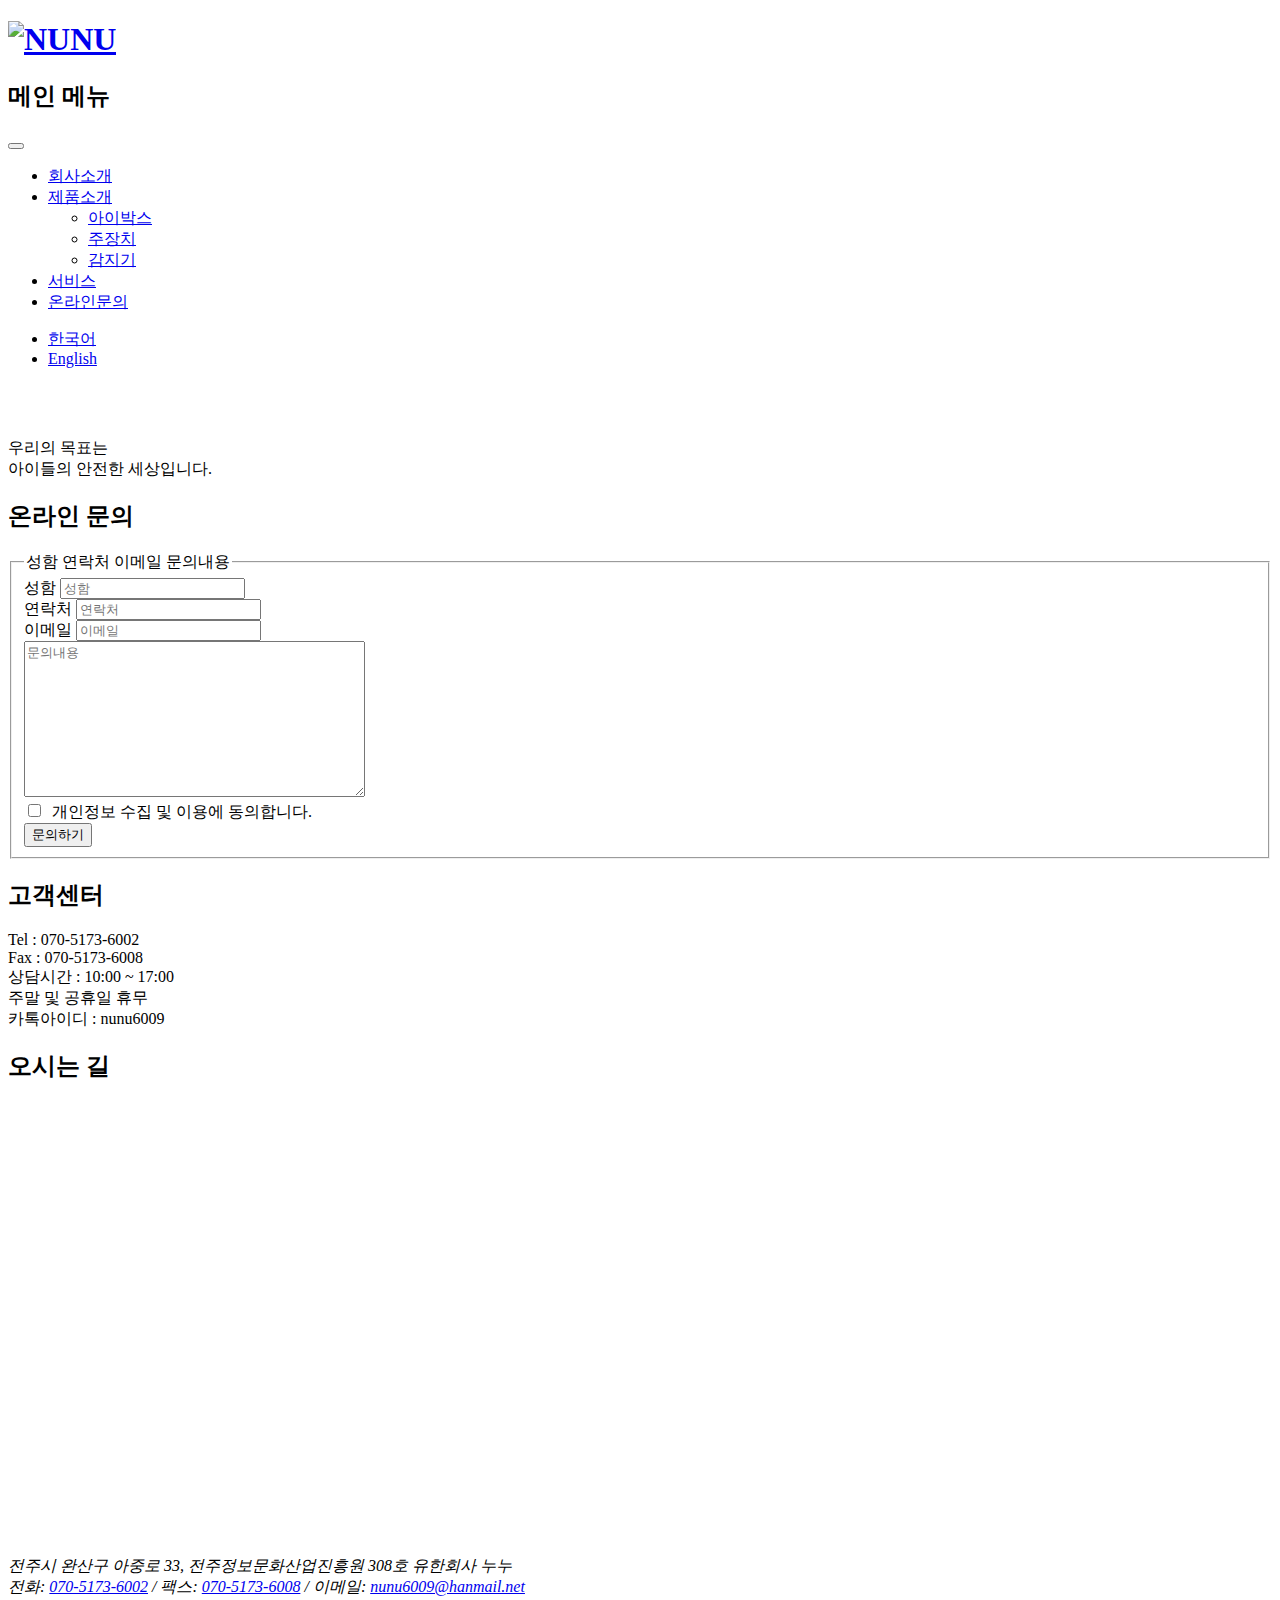
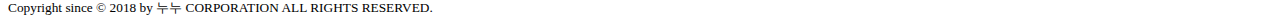
==== index.html @ 5478a644 "first commit" ====
<!DOCTYPE html>
<html lang="ko-KR">

<head>
  <meta charset="UTF-8" />
  <meta name="viewport" content="width=device-width, initial-scale=1.0" />
  <meta http-equiv="X-UA-Compatible" content="ie=edge" />
  <title>누누</title>
  <link rel="stylesheet" href="./css/style.css" />
  <script src="./js/jquery.min.js" defer></script>
  <script src="./js/webcafe.js" defer></script>
</head>

<body>
  <div class="logo_menu">
  <header class="header">
    <h1 class="logo">
      <a href="index.html"><img src="./images/nunu-logo.png" alt="NUNU" /></a>
    </h1>
  </header>
  <nav class="navigation">
    <h2 class="a11y-hidden">메인 메뉴</h2>
    <button class="btn-menubar" aria-label="메인메뉴 열기">
      <span class="menubar menubar-top"></span>
      <span class="menubar menubar-middle"></span>
      <span class="menubar menubar-bottom"></span>
    </button>
    <ul class="menu">
      <li class="menu-list">
        <a class="menu-item" href="./menu/menu1.html">회사소개</a>

      </li>
      <li class="menu-list">
        <a class="menu-item" href="#">제품소개</a>
        <ul class="sub-menu">
          <li><a href="#">아이박스</a></li>
          <li><a href="#">주장치</a></li>
          <li><a href="#">감지기</a></li>
        </ul>
      </li>
      <li class="menu-list">
        <a class="menu-item" href="#">서비스</a>
      </li>
      <li class="menu-list">
        <a class="menu-item" href="#">온라인문의</a>
      </li>
    </ul>
  </nav>
  <ul class="member">
    <li class="member_1"><a href="#">한국어</a></li>
    <li class="member_2"><a href="#">English</a></li>
  </ul>
  </div>
  <main class="main">
    <section class="visual visual_1">
      <img src="./images/visual_1.jpg" alt="">
    </section>
    <section class="slide slide_1">
      <a href="#">
      <img src="./images/main-1.jpg" alt="">
      </a>
    </section>
    <section class="slide slide_2">
      <a href="#">
      <img src="./images/main-2.jpg" alt="">
      </a>
    </section>
    <section class="visual visual_2">
      <div class="visual_2_text">
        <a>우리의 목표는</br>
          아이들의 안전한 세상입니다.
        </a>
      </div>
    </section>
    
      <section class="inquiry">
        <div class="inquiry-box">
        <h2 class="inquiry-heading"><a>온라인 문의</a></h2>
          <form action="https://formspree.io/dudghs1315@naver.com" method="POST" class="inquiry-form">
            <fieldset>
              <legend>성함 연락처 이메일 문의내용</legend>
              <div class="inquiry-user-name">
                <label for="user-name">성함</label>
                <input type="text" id="user-name" name="user-name" required="" placeholder="성함">
              </div>
              <div class="inquiry-phone-number">
                <label for="phone-number">연락처</label>
                <input type="text" id="phone-number" name="phone-number" required="" placeholder="연락처">
              </div>
              <div class="inquiry-email">
                <label for="amount">이메일</label>
                <input type="email" id="amount" name="email" required="" placeholder="이메일">
              </div>
              <div class="inquiry-content">
                <textarea name="content" id="" cols="40" rows="10" required="" placeholder="문의내용"></textarea>
              </div>
              <div class="agree">
              <input type="checkbox" class="btn-agree"></input>&nbsp;&nbsp;<a class="inquiry-agree-text">개인정보 수집 및 이용에 동의합니다.</a>
              </div>
              <div class="inquiry-button">
              <button type="submit" class="btn-inquiry">문의하기</button>
              </div>
            </fieldset>
          </form>        
        </div>
        <div class="customer customer2">
          <h2 class="customer-heading">고객센터</h2>
          <section class="tel">Tel : 070-5173-6002</section>
          <section class="fax">Fax : 070-5173-6008</section>
          <section class="contact-time">상담시간 : 10:00 ~ 17:00</section>
          <section class="holiday-guide">주말 및 공휴일 휴무</section>
          <section class="kakao-talk">카톡아이디 : nunu6009</section>
        </div>
      </section>

    <section class="map">
      <h2 class="map-text">오시는 길</h2>
      <iframe
        src="https://www.google.com/maps/embed?pb=!1m14!1m8!1m3!1d12940.132072534412!2d127.1536944!3d35.8236656!3m2!1i1024!2i768!4f13.1!3m3!1m2!1s0x0%3A0x83c13d4a02748769!2z7KCE7KO87KCV67O066y47ZmU7IKw7JeF7KeE7Z2l7JuQ!5e0!3m2!1sko!2skr!4v1571041202724!5m2!1sko!2skr"
        width="100%" height="450" frameborder="0" style="border:0;" allowfullscreen=""></iframe>
    </section>
  </main>
  <footer class="footer">
    <address class="address">
      <span>전주시 완산구 아중로 33, 전주정보문화산업진흥원 308호 유한회사 누누</span><br>
      <span>전화: <a href="tel:07051736002">070-5173-6002</a></span>&nbsp;/
      <span>팩스: <a href="fax:07051736008">070-5173-6008</a></span>&nbsp;/
      <span>이메일:
        <a href="mailto:nunu6009@hanmail.net?subject=문의사항">nunu6009@hanmail.net</a></span>
    </address>
    <small class="copyright">
      Copyright since &copy; 2018 by 누누 CORPORATION ALL RIGHTS RESERVED.
    </small>
  </footer>
</body>

</html>
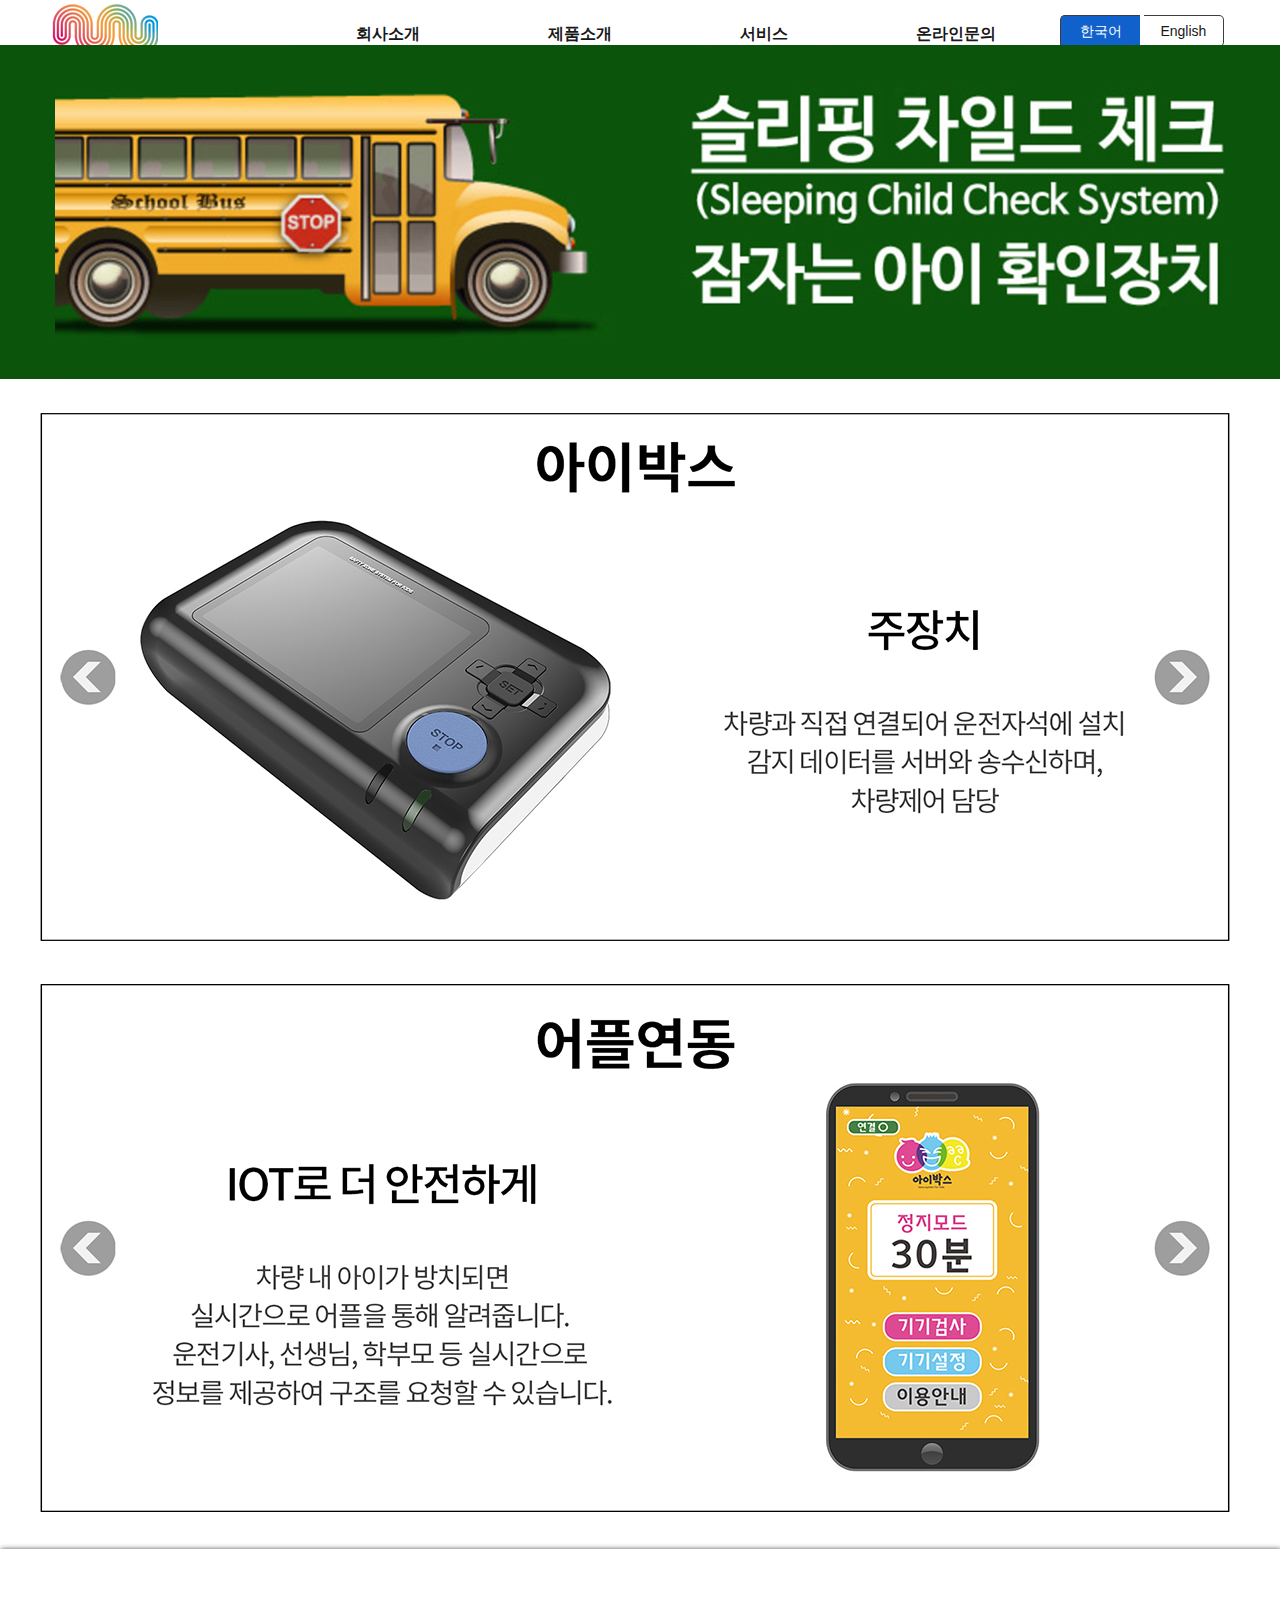
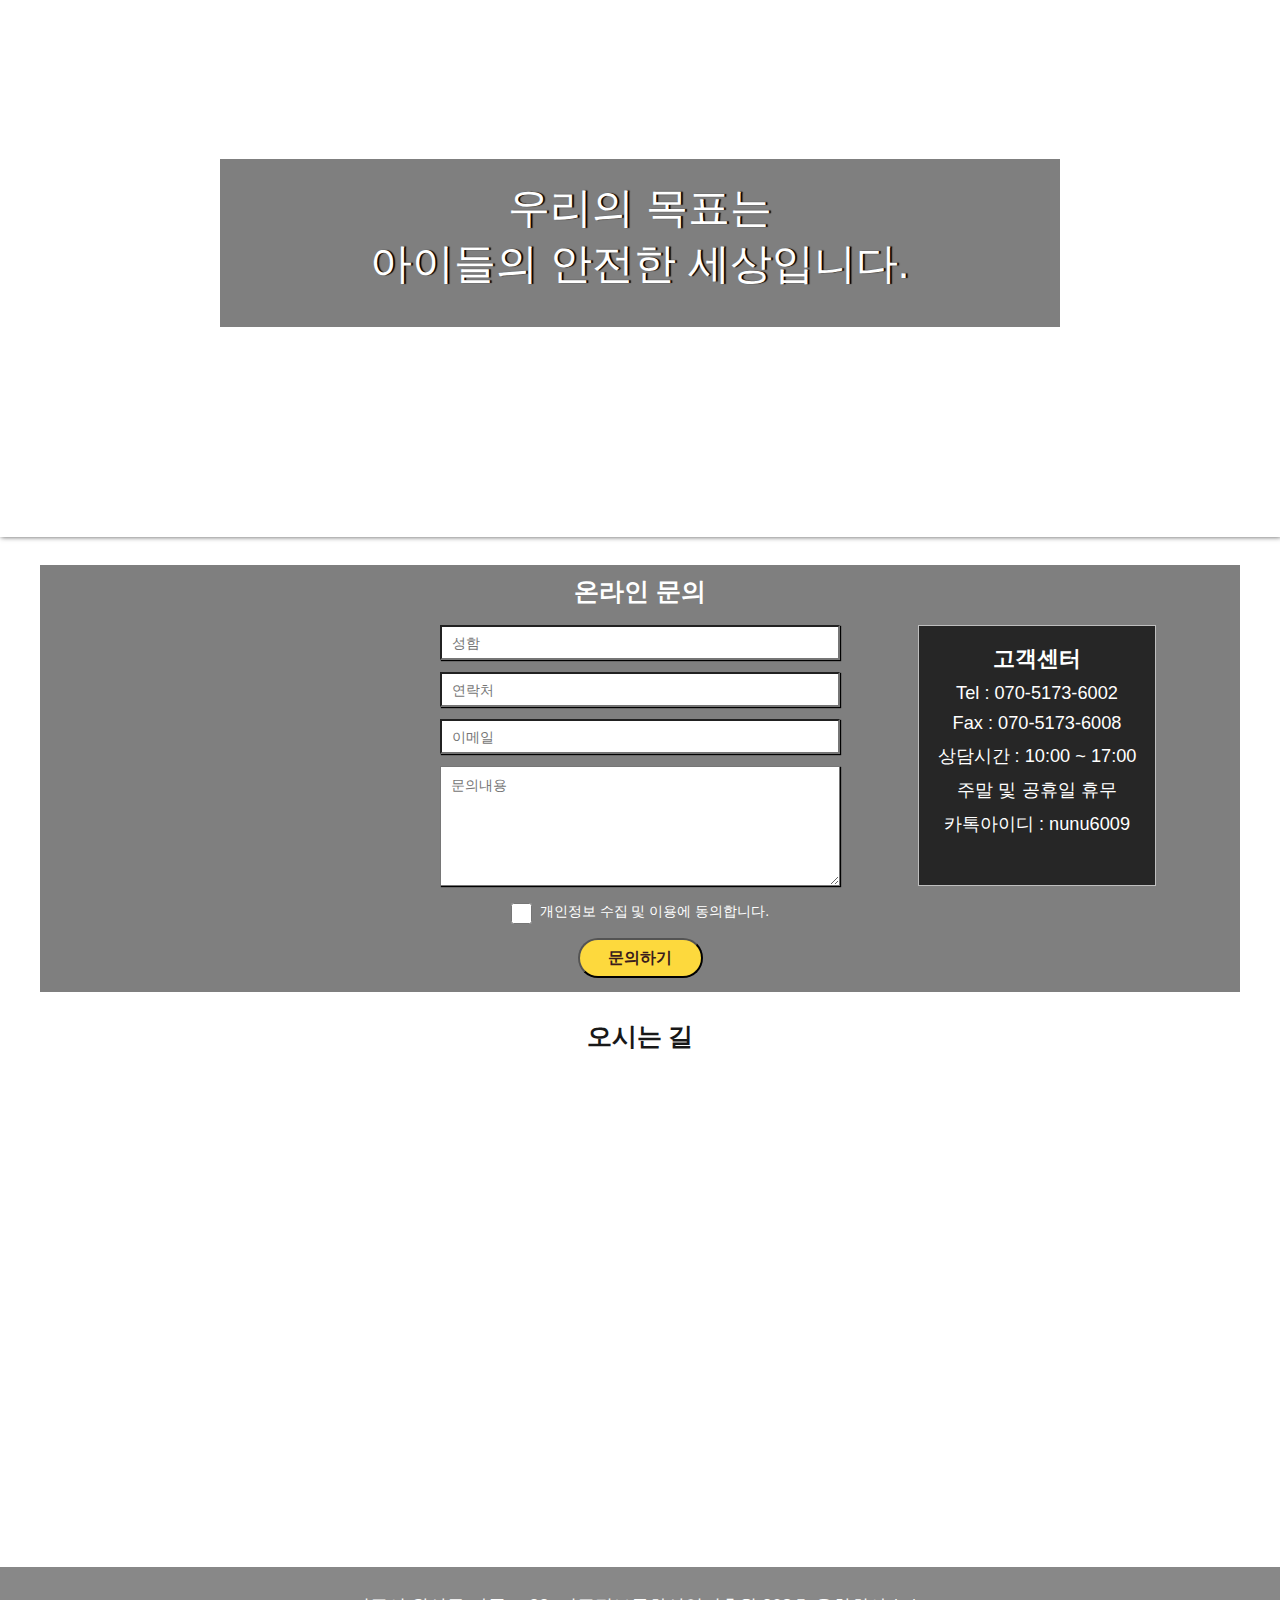
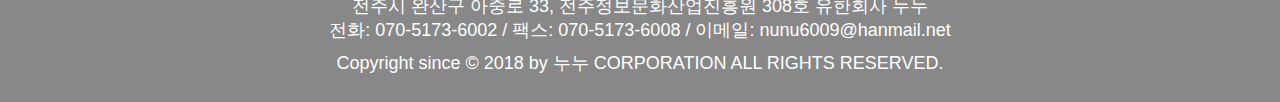
==== commit d14654bf: "메뉴 페이지 수정 및  영문페이지 초기 세팅" ====
--- a/index.html
+++ b/index.html
@@ -13,43 +13,43 @@
 
 <body>
   <div class="logo_menu">
-  <header class="header">
-    <h1 class="logo">
-      <a href="index.html"><img src="./images/nunu-logo.png" alt="NUNU" /></a>
-    </h1>
-  </header>
-  <nav class="navigation">
-    <h2 class="a11y-hidden">메인 메뉴</h2>
-    <button class="btn-menubar" aria-label="메인메뉴 열기">
-      <span class="menubar menubar-top"></span>
-      <span class="menubar menubar-middle"></span>
-      <span class="menubar menubar-bottom"></span>
-    </button>
-    <ul class="menu">
-      <li class="menu-list">
-        <a class="menu-item" href="./menu/menu1.html">회사소개</a>
+    <header class="header">
+      <h1 class="logo">
+        <a href="index.html"><img src="./images/nunu-logo.png" alt="NUNU" /></a>
+      </h1>
+    </header>
+    <nav class="navigation">
+      <h2 class="a11y-hidden">메인 메뉴</h2>
+      <button class="btn-menubar" aria-label="메인메뉴 열기">
+        <span class="menubar menubar-top"></span>
+        <span class="menubar menubar-middle"></span>
+        <span class="menubar menubar-bottom"></span>
+      </button>
+      <ul class="menu">
+        <li class="menu-list">
+          <a class="menu-item" href="./menu/menu1.html">회사소개</a>
 
-      </li>
-      <li class="menu-list">
-        <a class="menu-item" href="#">제품소개</a>
-        <ul class="sub-menu">
-          <li><a href="#">아이박스</a></li>
-          <li><a href="#">주장치</a></li>
-          <li><a href="#">감지기</a></li>
-        </ul>
-      </li>
-      <li class="menu-list">
-        <a class="menu-item" href="#">서비스</a>
-      </li>
-      <li class="menu-list">
-        <a class="menu-item" href="#">온라인문의</a>
-      </li>
+        </li>
+        <li class="menu-list">
+          <a class="menu-item" href="./menu/menu2-1.html">제품소개</a>
+          <ul class="sub-menu">
+            <li><a href="./menu/menu2-2.html">아이박스</a></li>
+            <li><a href="./menu/menu2-3.html">주장치</a></li>
+            <li><a href="./menu/menu2-3.html">감지기</a></li>
+          </ul>
+        </li>
+        <li class="menu-list">
+          <a class="menu-item" href="./menu/menu3.html">서비스</a>
+        </li>
+        <li class="menu-list">
+          <a class="menu-item" href="./menu/menu4.html">온라인문의</a>
+        </li>
+      </ul>
+    </nav>
+    <ul class="member">
+      <li class="member_1"><a href="index.html">한국어</a></li>
+      <li class="member_2"><a href="index-english.html">English</a></li>
     </ul>
-  </nav>
-  <ul class="member">
-    <li class="member_1"><a href="#">한국어</a></li>
-    <li class="member_2"><a href="#">English</a></li>
-  </ul>
   </div>
   <main class="main">
     <section class="visual visual_1">
@@ -57,12 +57,12 @@
     </section>
     <section class="slide slide_1">
       <a href="#">
-      <img src="./images/main-1.jpg" alt="">
+        <img src="./images/main-1.jpg" alt="">
       </a>
     </section>
     <section class="slide slide_2">
       <a href="#">
-      <img src="./images/main-2.jpg" alt="">
+        <img src="./images/main-2.jpg" alt="">
       </a>
     </section>
     <section class="visual visual_2">
@@ -72,46 +72,47 @@
         </a>
       </div>
     </section>
-    
-      <section class="inquiry">
-        <div class="inquiry-box">
+
+    <section class="inquiry">
+      <div class="inquiry-box">
         <h2 class="inquiry-heading"><a>온라인 문의</a></h2>
-          <form action="https://formspree.io/dudghs1315@naver.com" method="POST" class="inquiry-form">
-            <fieldset>
-              <legend>성함 연락처 이메일 문의내용</legend>
-              <div class="inquiry-user-name">
-                <label for="user-name">성함</label>
-                <input type="text" id="user-name" name="user-name" required="" placeholder="성함">
-              </div>
-              <div class="inquiry-phone-number">
-                <label for="phone-number">연락처</label>
-                <input type="text" id="phone-number" name="phone-number" required="" placeholder="연락처">
-              </div>
-              <div class="inquiry-email">
-                <label for="amount">이메일</label>
-                <input type="email" id="amount" name="email" required="" placeholder="이메일">
-              </div>
-              <div class="inquiry-content">
-                <textarea name="content" id="" cols="40" rows="10" required="" placeholder="문의내용"></textarea>
-              </div>
-              <div class="agree">
-              <input type="checkbox" class="btn-agree"></input>&nbsp;&nbsp;<a class="inquiry-agree-text">개인정보 수집 및 이용에 동의합니다.</a>
-              </div>
-              <div class="inquiry-button">
+        <form action="https://formspree.io/dudghs1315@naver.com" method="POST" class="inquiry-form">
+          <fieldset>
+            <legend>성함 연락처 이메일 문의내용</legend>
+            <div class="inquiry-user-name">
+              <label for="user-name">성함</label>
+              <input type="text" id="user-name" name="user-name" required="" placeholder="성함">
+            </div>
+            <div class="inquiry-phone-number">
+              <label for="phone-number">연락처</label>
+              <input type="text" id="phone-number" name="phone-number" required="" placeholder="연락처">
+            </div>
+            <div class="inquiry-email">
+              <label for="amount">이메일</label>
+              <input type="email" id="amount" name="email" required="" placeholder="이메일">
+            </div>
+            <div class="inquiry-content">
+              <textarea name="content" id="" cols="40" rows="10" required="" placeholder="문의내용"></textarea>
+            </div>
+            <div class="agree">
+              <input type="checkbox" class="btn-agree"></input>&nbsp;&nbsp;<a class="inquiry-agree-text">개인정보 수집 및 이용에
+                동의합니다.</a>
+            </div>
+            <div class="inquiry-button">
               <button type="submit" class="btn-inquiry">문의하기</button>
-              </div>
-            </fieldset>
-          </form>        
-        </div>
-        <div class="customer customer2">
-          <h2 class="customer-heading">고객센터</h2>
-          <section class="tel">Tel : 070-5173-6002</section>
-          <section class="fax">Fax : 070-5173-6008</section>
-          <section class="contact-time">상담시간 : 10:00 ~ 17:00</section>
-          <section class="holiday-guide">주말 및 공휴일 휴무</section>
-          <section class="kakao-talk">카톡아이디 : nunu6009</section>
-        </div>
-      </section>
+            </div>
+          </fieldset>
+        </form>
+      </div>
+      <div class="customer customer2">
+        <h2 class="customer-heading">고객센터</h2>
+        <section class="tel">Tel : 070-5173-6002</section>
+        <section class="fax">Fax : 070-5173-6008</section>
+        <section class="contact-time">상담시간 : 10:00 ~ 17:00</section>
+        <section class="holiday-guide">주말 및 공휴일 휴무</section>
+        <section class="kakao-talk">카톡아이디 : nunu6009</section>
+      </div>
+    </section>
 
     <section class="map">
       <h2 class="map-text">오시는 길</h2>
--- a/css/style.css
+++ b/css/style.css
@@ -0,0 +1,870 @@
+@charset "utf-8";
+@import url('https://spoqa.github.io/spoqa-han-sans/css/SpoqaHanSans-kr.css');
+/* @import url('./fonts.css'); */
+@import url('./normalize.css');
+@import url('./reset.css');
+/* 숨김 콘텐츠 */
+legend, .a11y-hidden{
+  background: pink;
+  position: absolute;
+  width: 1px;
+  height: 1px;
+  margin: -1px;
+  overflow: hidden;
+  clip: rect(0,0,0,0);
+}
+
+/* 링크 스타일 */
+a{
+  color: inherit;
+  text-decoration: none;
+}
+/* 기본 스타일 */
+html{
+  font-size: 10px;
+}
+body{
+  font-family: 'Spoqa Han Sans', sans-serif;
+  font-weight: 400;
+  font-size: 1.4rem;
+  background: #fff;
+  color: #181818;
+}
+h1,h2,h3,h4,h5,h6{
+  font-weight: bold;
+}
+
+/* 공통 스타일 */
+*, *::before, *::after{
+  box-sizing: border-box;
+}
+
+/* 공통 푸터 */
+.footer {
+  background-color: #888;
+  color: #fff;
+  text-align: center;
+  font-size: 1.8rem;
+  padding: 1.5em 0;
+  margin-top: 2em;
+}
+/* 주소 및 저작권 공통 */
+.address {
+  font-style: normal;
+  margin-bottom: 0.5em;
+}
+.copyright {
+  font-size: 1em;
+}
+.img-center{
+  display: block;
+  text-align: center;
+}
+
+
+/* ★★★모바일 스타일★★★ */
+@media screen and (min-width: 320px) and (max-width: 1199px){
+  .header{
+    /* background: #38302e; */
+    color: #fff;
+    display: flex;
+    flex-direction: row;
+    flex-wrap: wrap;
+    padding-top: 1em;
+    padding-bottom: 1em;
+    margin-top: 1.2em;
+  }
+  .logo, .member, .search-form{
+    width: 100%;
+    padding-left: 20px;
+    padding-right: 20px;
+  }
+  /* 모바일 로고 */
+  .logo{
+    padding-top: 1.5em;
+    /* padding-bottom: 1.5em; */
+  }
+  .logo img{
+    max-width: 10rem;
+  }
+  /* 모바일 멤버링크 */
+  .member{
+    background: #1061cc;
+    order: -1;
+    display: flex;
+    justify-content: flex-end;
+    position: absolute;
+    top: 0;
+    padding-top: 2px;
+    padding-bottom: 2px;
+    
+  }
+  .member a{
+    color: #fff;
+    display: block;
+    padding: 0.5em 0 0.5em 1em;
+    /* margin-left: 1em; */
+  }
+  /* 모바일 검색 폼 */
+  input[type="search"]{
+    width: calc(100% - 35px);
+  }
+  .btn-search{
+    position: relative;
+    background: transparent;
+    width: 30px;
+    height: 30px;
+    border: 0;
+    padding: 0;
+  }
+  .btn-search::after{
+    content: "";
+    position: absolute;
+    top: 0;
+    left: 0;
+    width: 100%;
+    height: 100%;
+    background: transparent url('./images/btn_search.png') no-repeat;
+    background-size: 100%;
+  }
+  /* 모바일 메인메뉴 */
+  .btn-menubar{
+    position: absolute;
+    top: 62px;
+    right: 20px;
+    background: transparent;
+    width: 30px;
+    height: 30px;
+    border: 0;
+    padding: 0;
+    overflow: hidden;
+  }
+  .menubar{
+    background: #000;
+    width: 100%;
+    height: 25%;
+    position: absolute;
+    left: 0;
+    border-radius: 2px;
+    transition: all 0.2s;
+  }
+  .menubar-top{
+    top: 0;
+  }
+  .menubar-middle{
+    top: 50%;
+    transform: translateY(-50%);
+  }
+  .menubar-bottom{
+    top: 100%;
+    transform: translateY(-100%);
+  }
+  .is-act .menubar-top{
+    top: 50%;
+    transform: translateY(-50%) rotate(45deg);
+  }
+  .is-act .menubar-middle{
+    transform: translate(-100%, -50%);
+  }
+  .is-act .menubar-bottom{
+    top: 50%;
+    transform: translateY(-50%) rotate(-45deg);
+  }
+  .menu{
+    width: 70%;
+    height: 100vh;
+    padding: 3em;
+    position: fixed;
+    top: 0;
+    left: 0;
+    background: rgba(0,0,0,0.85);
+    color: #fff;
+    transform: translateX(-100%);
+    transition: all 0.2s;
+  }
+  .is-act .menu{
+    transform: translateX(0);
+  }
+  .menu-list{
+    margin-bottom: 1em;
+  }
+  .menu-item{
+    cursor: pointer;
+  }
+  .sub-menu{
+    display: none;
+    list-style: disc;
+    padding-left: 40px;
+  }
+  .menu-act .sub-menu{
+    display: block;
+  }
+  .sub-menu li{
+    margin: 0.5em 0;
+  }
+  /* 모바일 메인 콘텐츠 레이아웃 */
+  .slide_1, .slide_2, .inquiry, .map{
+    padding: 0 20px;
+  }
+
+  /* 모바일 비주얼 */
+  .visual{
+    background-color: #0b540b;
+    width: 100%;
+  }
+  .visual > img{
+    display: flex;
+    justify-content: center;
+    margin: 0 auto;
+    padding: 0 1em;
+    max-width: 100%;
+  }
+  
+  .visual_2{
+    /* margin: 0; */
+    /* margin-top: 2em; */
+    /* height: 30em; */
+    /* text-align: center; */
+    
+    /* background-color: transparent; */
+  }
+  .visual_2_text{
+    margin: 2em auto;
+    font-size: 1.2em;
+    background-color: rgba(0, 0, 0,0.75);
+    width: 13em;
+    height: 4em;
+    padding: 0.5em 0;
+    text-align: center;
+    float: center;
+    vertical-align: middle;
+    /* display: inline-block; */
+  }
+  .visual_2_text > a{
+    color: #fff;
+    text-shadow: 2px 0px 1px #000;
+  }
+  .visual_2{
+    background-image: url('../images/visual_2.jpg');
+    background-repeat: no-repeat;
+    background-size: 100%;
+    /* width: 100%; */
+    /* max-width: 100%; */
+    /* min-height: 100%; */
+    background-position: center;
+    opacity: 0.8;
+    
+    /* position: absolute; */
+  }
+  /* .visual_2::before{
+    content: "";
+  } */
+
+    /* 모바일 슬라이드  */
+  .slide{
+    width: 100%;
+  }
+   .slide > a > img{
+    display: flex;
+    justify-content: center;
+    margin: 1.5em auto;
+    max-width: 100%;
+  }
+  
+  /* 모바일 문의하기 */
+  .inquiry{
+    background-image: url('../images/inquiry.jpg');
+    background-repeat: no-repeat;
+    background-size: cover;
+    padding: 0;
+  }
+  .inquiry-box{    
+    background-color: rgba(0,0,0,0.7);
+    display: flex;
+    justify-content: center;
+    position: relative;
+  }
+  .inquiry-heading{
+    color: #fff;
+    font-size: 1.2em;
+    margin: 0.5em 0;
+    position: absolute;
+
+  }
+  .inquiry-user-name label, .inquiry-phone-number label, .inquiry-email label, .inquiry-content label{
+  position: absolute;
+  overflow:hidden;
+  clip:rect(0,0,0,0);
+  margin: -1px; 
+  }
+  .inquiry-user-name input, .inquiry-phone-number input, .inquiry-email input, .inquiry-content textarea{
+  width: 18em;
+  margin-top: 0.7em;
+  padding: 0.5em;
+  box-shadow: 1px 1px 1px;
+}
+
+.inquiry-user-name input{
+  margin-top: 3em;
+}
+
+.inquiry-content textarea{
+  height: 10em;
+}
+
+.inquiry-form fieldset{
+  border: 0;
+}
+
+.btn-inquiry{
+  width: 125px;
+  height: 40px;
+  border-radius: 40px;
+  cursor: pointer;
+  font-size: 1.6rem;
+  background-color:#fdd93d;
+  color:#3a1c1c;
+  font-weight: 600;
+}
+.agree, .inquiry-button{
+  display: flex;
+  justify-content: center;
+  margin: 1em 0;
+}
+.btn-agree{
+  width: 1.5em;
+  height: 1.5em;
+}
+.inquiry-agree-text{
+  color: #fff;
+}
+
+.btn-inquiry:hover {
+    background-color: #ecc516;
+}
+
+/* 모바일 고객센터 */
+.customer{
+  /* width: 15em; */
+  /* position: absolute; */
+  /* top: 2300px;   */
+  /* right: 150px; */
+  color: #fff;
+  background-color: rgba(0,0,0,0.7);
+  text-align: center;
+  padding: 0.5em 0 1em 0;
+  /* padding: 1em 0.5em; */
+}
+
+.customer-heading{
+  font-size: 1.2em;
+}
+.tel, .fax, .contact-time, .holiday-guide, .kakao-talk{
+  margin: 0.5em 0;
+  font-size: 1em;
+}
+
+/* 모바일 오시는 길 */
+.map-text{
+  font-size: 1.2em;
+  text-align: center;
+  margin: 1em 0;
+}
+
+/* 모바일 푸터 */
+.footer{
+  text-align: left;
+  padding: 1em;
+}
+.address span{
+  display: inline-block;
+}
+}
+
+/* ★★★데스크탑 스타일★★★ */
+@media screen and (min-width: 1200px){
+  
+  /* 데스크탑 레이아웃 */
+  .logo_menu, .slogan{
+    width: 1200px;
+    margin: 0 auto;
+  }
+  .slide_1, .slide_2, .inquiry, .map{
+    width: 1200px;
+    margin: 0 auto;
+  }
+
+  .logo_menu{
+    display: flex;
+    height: 5vh;
+  }
+  /* 데스크탑 헤더 */
+  .header {
+    /* position: relative; */
+    padding-bottom: 1em;
+    width: 15%;
+    margin: 0;
+    
+  }
+  /* 데스크탑 로고 */
+  .logo{
+    /* position: absolute; */
+    top: 50%;
+    left: 15px;
+    /* margin-top: -29px; */
+  }
+  .logo img{
+    vertical-align: top;
+  }
+  /* 데스크탑 멤버링크 */
+  .member{
+    /* background-color: pink; */
+    text-align: center;
+    margin: 10px 0;
+    padding: 5px 0;
+    /* right: 0; */
+  }
+    .member_1{
+    color: #fff;
+    width: 80px;
+    background-color: #1061cc;
+    border-radius: 5px 0 0 5px;
+    border-left: 1px solid #3e3e3e;
+    border-top: 1px solid #3e3e3e;
+    border-bottom: 1px solid #3e3e3e;
+  }
+  .member_2{
+    width: 80px;    
+    border-radius: 0 5px 5px 0;
+    border-right: 1px solid #3e3e3e;
+    border-top: 1px solid #3e3e3e;
+    border-bottom: 1px solid #3e3e3e;
+  }
+  .member_1:hover, .member_2:hover{
+    font-weight: bold;
+    
+  }
+
+  .member li, .member a{
+    display: inline-block;
+  }
+  .member li{
+    font-size: 1.4rem;
+  }
+  /* .member li:nth-child(n+2)::before{
+    content: '|';
+   } */
+  .member a{
+    padding: 0.5em 1em;
+  }
+
+  /* 데스크탑 검색 폼 */
+  .search-form{
+    text-align: right;
+  }
+  input[type="search"]{
+    width: 400px;
+  }
+  .btn-search{
+    padding: 5px 10px;
+    border: 1px solid #666;
+    background: #988574;
+    border-radius: 5px;
+    color: #fff;
+    height: 30px;
+  }
+  /* .btn-search::before{
+    content: '검색';
+  } */
+  /* 데스크탑 메인메뉴 */
+  .btn-menubar{
+    display: none;
+  }
+  
+  /* .navigation{
+    width: 75%;
+  }
+  .navigation li ul{
+    display: none;
+    width: 0;
+  }
+  .navigation li:hover ul{
+    display: block;
+  }
+  .navigation li a:hover, .navigation ul li:hover a{
+    color:#fec64d;
+    text-decoration:none;
+  }
+  
+
+
+  .menu{
+    display: flex;
+    justify-content: flex-end;
+  }
+  .menu::after{
+    content: "";
+    display: block;
+    clear: both;
+  }
+  .menu li{
+    margin: 1em 4em 1em 4em;
+  }
+  .menu-list{
+  }
+  .menu-list:first-child{
+  } */
+    .menu-list:last-child{
+    /* margin-right: 0; */
+  }
+
+
+  .menu-item{
+    /* font-size: 1.6rem;
+    font-weight: 700; */
+  }
+
+
+/* 복붙 */
+.menu{
+  display: flex;
+  justify-content: flex-end;
+}
+
+.navigation{
+border:none;
+border:0px;
+margin:0px;
+padding:0px;
+font-size:1.6rem;
+font-weight:bold;
+width: 70%;
+}
+
+.navigation ul{
+/* background: rgb(109,109,109); */
+height:50px;
+list-style:none;
+margin:0;
+padding:0;
+}
+
+.navigation li{
+float:left;
+padding:0 4em;
+/* margin: 0 4em; */
+}
+
+.navigation li a{
+/* background: rgb(109,109,109); */
+/* color:#777; */
+display:block;
+font-weight:bold;
+/* line-height:50px; */
+padding:1.5em 0;
+/* padding:0px 3em; */
+text-align:center;
+text-decoration:none;
+}
+
+.navigation li a:hover, .navigation ul li:hover a{
+/* background: #fec64d; */
+/* color:#fec64d; */
+text-decoration:none;
+}
+
+.navigation ul li:hover a{
+  color: #fec64d;
+}
+
+.navigation li ul{
+background: rgba(0,0,0,0.4);
+display:none; /* 평상시에는 드랍메뉴가 안보이게 하기 */
+height:auto;
+padding:0px;
+margin:0px;
+border:0px;
+position:absolute;
+/* width:200px; */
+z-index:200;
+top:4em;
+/*left:0;*/
+list-style: none;
+}
+
+.navigation li:hover ul{
+display:block; /* 마우스 커서 올리면 드랍메뉴 보이게 하기 */
+}
+
+.navigation li li {
+background: rgba(0,0,0,0.4);
+color: #fff;
+display:block;
+float:none;
+margin:0;
+padding:0;
+width:10em;
+}
+
+.navigation li:hover li a{
+background:none;
+}
+
+.navigation li ul a{
+display:block;
+height:3em;
+font-size:1.4rem;
+font-style:normal;
+margin:0px;
+padding:0.5em 1em;
+text-align:left;
+}
+
+.navigation li ul a:hover, .navigation li ul li:hover a{
+/* background: rgb(71,71,71); */
+border:0px;
+color:#fec64d;
+text-decoration:none;
+}
+
+/* .menu-list:last-child{
+    padding-right: 0;
+} */
+
+/* 복붙 */
+
+
+
+  /* 데스크탑 메인 콘텐츠 레이아웃 */
+  .main{
+    display: flex;
+    flex-flow: column wrap;
+  }
+
+  .main > *{
+    margin-top: 2em;
+  }
+
+  /* 데스크탑 비주얼 */
+  .visual{
+    background-color: #0b540b;
+    width: 100%;
+  }
+  .visual > img{
+    display: flex;
+    justify-content: center;
+    margin: 0 auto;
+    max-width: 100%;
+  }
+  .visual_1{
+    margin: 0;
+  }
+  .visual_2{
+    margin: 0;
+    margin-top: 2em;
+    height: 42em;
+    text-align: center;
+    position: relative;
+    background-color: transparent;
+    box-shadow: 1px 0 5px #555;
+  }
+  .visual_2_text{
+    margin: 5em;
+    font-size: 3em;
+    background-color: rgba(0, 0, 0,0.5);
+    width: 20em;
+    height: 4em;
+    padding: 0.5em 0;
+    text-align: center;
+    display: inline-block;
+  }
+  .visual_2_text > a{
+    color: #fff;
+    text-shadow: 2px 0px 1px #000;
+  }
+  .visual_2::before{
+    content: "";
+    background: url('../images/visual_2.jpg') no-repeat;
+    display: block;
+    position: absolute;
+    width: 100%;
+    height: 100%;
+    top: 0;
+    left: 0;
+    background-attachment: fixed;
+    /* background-size: contain; */
+    background-size: cover;
+    opacity: 0.7;
+    z-index: -1;
+  }
+
+  /* 데스크탑 슬라이드  */
+  .slide{
+    width: 1200px;
+    height: auto;
+  }
+  .slide > img{
+    display: flex;
+    justify-content: center;
+    margin: 0 auto;
+    max-width: 100%;
+  }
+
+  /* 데스크탑 문의하기 */
+  .inquiry{
+    background-image: url('../images/inquiry.jpg');
+    background-repeat: no-repeat;
+    background-size: 100%;
+    position: relative;
+  }
+  .inquiry-box{    
+    background-color: rgba(0,0,0,0.5);
+    display: flex;
+    justify-content: center;
+    position: relative;
+  }
+  .inquiry-heading{
+    color: #fff;
+    font-size: 1.8em;
+    /* padding: 20px 0 15px 0; */
+    margin: 10px auto;
+    left: 50%;
+    transform: translateX(-50%);
+    position: absolute;
+    
+
+  }
+  .inquiry-user-name label, .inquiry-phone-number label, .inquiry-email label, .inquiry-content label{
+  position: absolute;
+  overflow:hidden;
+  clip:rect(0,0,0,0);
+  margin: -1px; 
+  }
+  .inquiry-user-name input, .inquiry-phone-number input, .inquiry-email input, .inquiry-content textarea{
+  width: 400px;
+  height: 35px;
+  margin-top: 12px;
+  padding: 10px;
+  box-shadow: 1px 1px 1px;
+}
+
+.inquiry-user-name input{
+  margin-top: 60px;
+}
+
+.inquiry-content textarea{
+  height: 120px;
+}
+
+.inquiry-form fieldset{
+  border: 0;
+}
+
+.btn-inquiry{
+  width: 125px;
+  height: 40px;
+  border-radius: 40px;
+  cursor: pointer;
+  font-size: 1.6rem;
+  background-color:#fdd93d;
+  color:#3a1c1c;
+  font-weight: 600;
+}
+.agree, .inquiry-button{
+  display: flex;
+  justify-content: center;
+  margin: 1em 0;
+}
+.btn-agree{
+  width: 1.5em;
+  height: 1.5em;
+}
+.inquiry-agree-text{
+  color: #fff;
+}
+
+.btn-inquiry:hover {
+    background-color: #ecc516;
+}
+
+/* 데스크탑 고객센터 */
+.customer{
+  width: 17em;
+  height: 261px;
+  position: absolute;
+  top: 60px;
+  right: 6em;
+  color: #fff;
+  background-color: rgba(0,0,0,0.7);
+  text-align: center;
+  padding: 1.2em 0.5em 1em 0.5em;
+  border: 1px solid rgba(255,255,255,0.7);
+}
+.customer-heading{
+  font-size: 1.6em;
+}
+.tel, .fax, .contact-time, .holiday-guide, .kakao-talk{
+  margin: 0.5em 0;
+  font-size: 1.3em;
+}
+
+/* 데스크탑 오시는 길 */
+.map-text{
+  font-size: 1.8em;
+  text-align: center;
+  margin-bottom: 1em;
+}
+
+/* ★★★모바일 컨텐츠★★★ */
+
+/* ★★★데스크탑 컨텐츠★★★ */
+.contents{
+  width: 1200px;
+  margin: 0 auto;
+}
+.sub-visual{
+  width: 100%;
+  height: 10em;
+  background-color: #cc3601;
+  text-align: left;
+  padding: 3em;
+}
+.sub-visual h2{
+  color: #fff;
+  font-size: 2em;
+}
+.sub-visual a{
+  position: absolute;
+  top: 13em;
+  display: inline-block;
+  font-size: 1.2em;
+}
+.content{
+  margin: 4em;
+}
+.content-heading{
+  font-size: 2.5rem;
+  margin-top: 1em;
+}
+.content-box{
+  font-size: 1.8rem;
+  margin-top: 1em;
+  position: relative;
+}
+.content-box span img, .content-box div img{
+  right: 30px;
+  top: -70px;
+  position: absolute;
+}
+.content-box div img{
+  top: 50px;
+}
+.content-box2{
+  
+
+}
+.content-box2-text{
+  position: absolute;
+  top: 5.5em;
+  right: 5em;
+}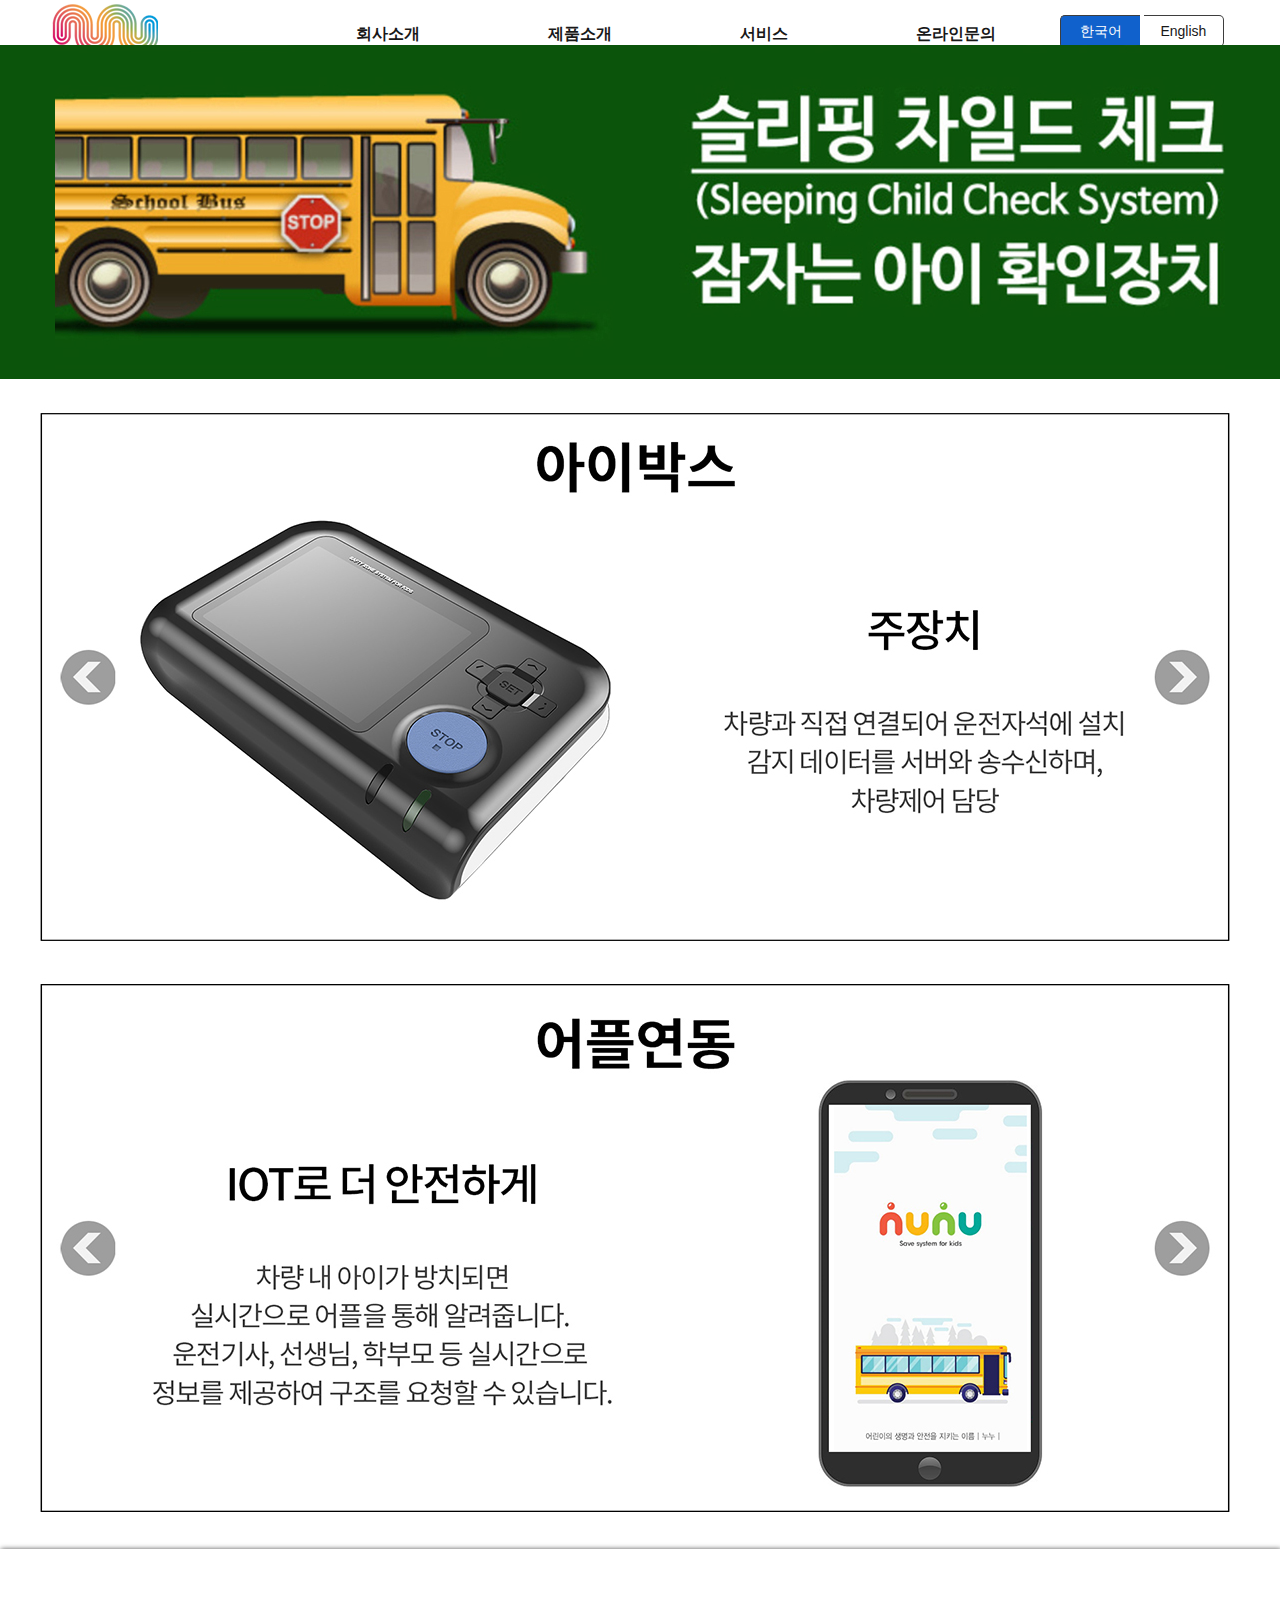
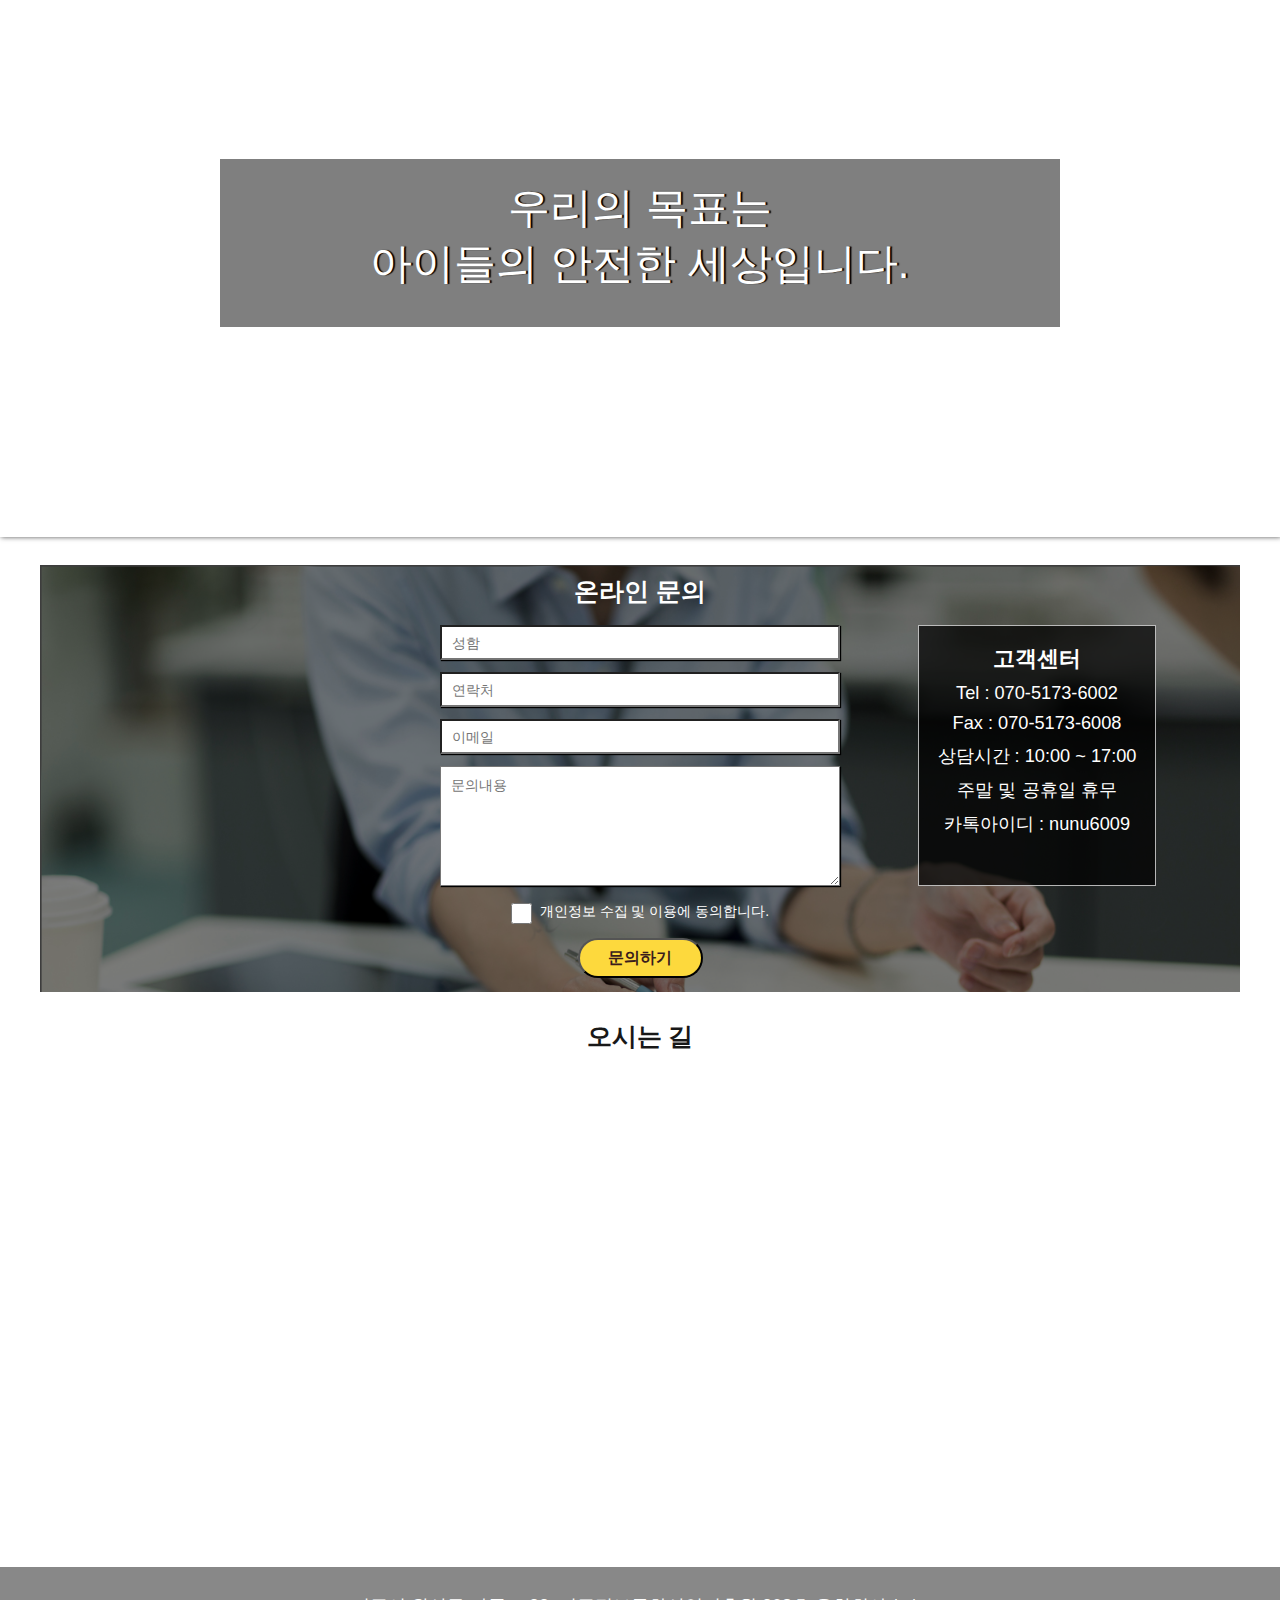
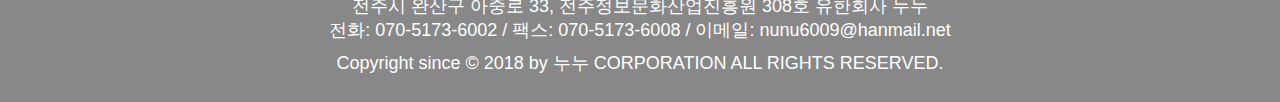
==== commit 324f717f: "영문페이지 작업중" ====
--- a/index.html
+++ b/index.html
@@ -31,7 +31,8 @@
 
         </li>
         <li class="menu-list">
-          <a class="menu-item" href="./menu/menu2-1.html">제품소개</a>
+          <a class="menu-item" href="#">제품소개</a> 
+          <!-- ./menu/menu2-1.html -->
           <ul class="sub-menu">
             <li><a href="./menu/menu2-2.html">아이박스</a></li>
             <li><a href="./menu/menu2-3.html">주장치</a></li>
